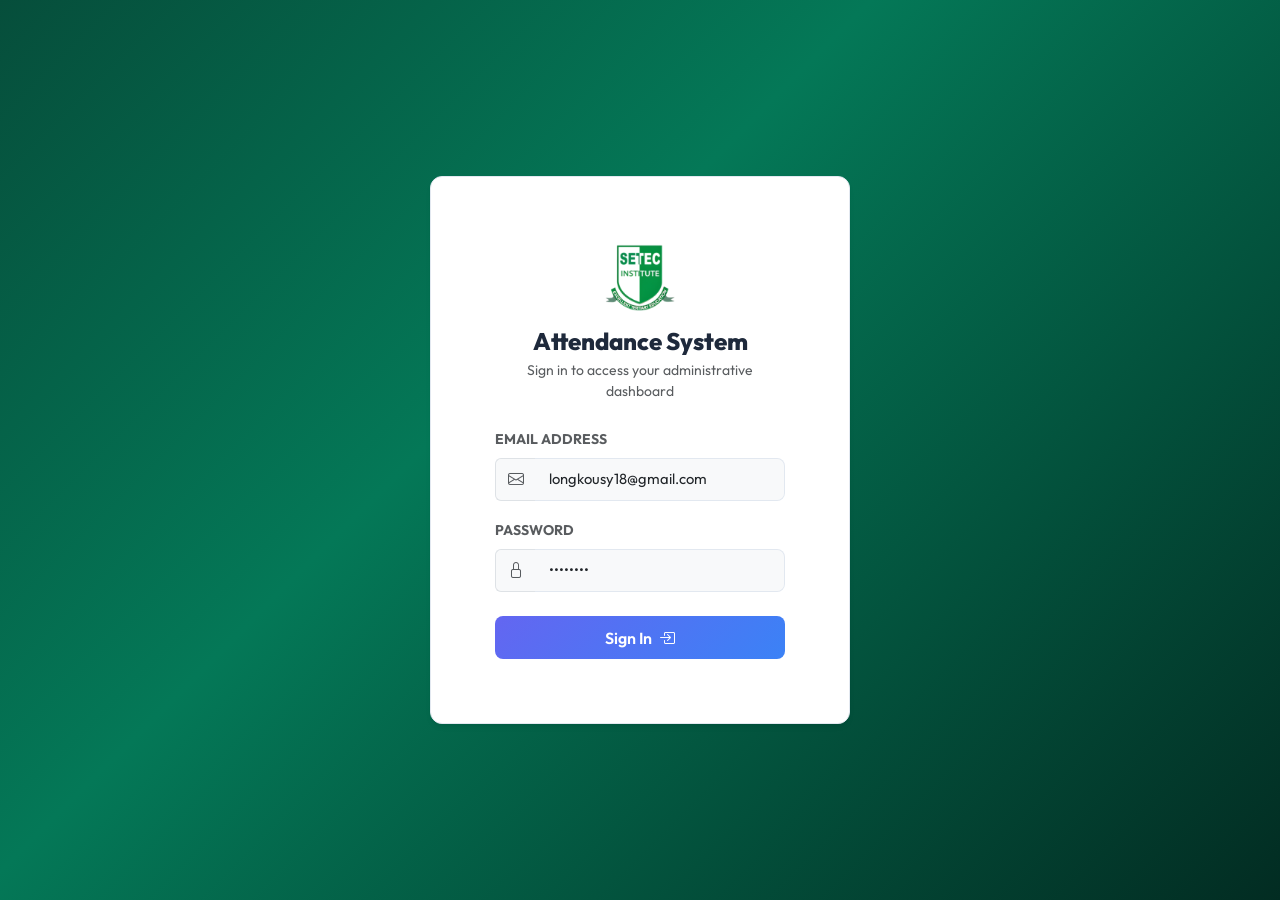
==== attendance.html @ 7ff1a872 "Add full project source code, styles, assets, and scripts" ====
<!DOCTYPE html>
<html lang="en">

<head>
    <meta charset="UTF-8">
    <meta name="viewport" content="width=device-width, initial-scale=1.0">
    <title>Attendance - Student Attendance System</title>
    <!-- Bootstrap CDN -->
    <link href="https://cdn.jsdelivr.net/npm/bootstrap@5.3.0/dist/css/bootstrap.min.css" rel="stylesheet">
    <!-- Bootstrap Icons -->
    <link href="https://cdn.jsdelivr.net/npm/bootstrap-icons@1.10.5/font/bootstrap-icons.css" rel="stylesheet">
    <!-- Custom Style -->
    <link rel="stylesheet" href="css/style.css">
    <!-- Authentication Guard -->
    <script src="js/auth.js"></script>
</head>

<body>
    <div class="app-container">
        
        <!-- Sidebar Navigation -->
        <aside class="app-sidebar no-print">
            <div class="sidebar-brand">
                <img src="photo/logo_setec.png" alt="SETEC Logo" style="height: 38px; width: auto; object-fit: contain;">
                <span class="brand-text">Attendance Pro</span>
            </div>

            <nav class="sidebar-menu">
                <a href="index.html" class="sidebar-link">
                    <i class="bi bi-speedometer2"></i> Dashboard
                </a>
                <a href="attendance.html" class="sidebar-link active">
                    <i class="bi bi-calendar-check"></i> Attendance
                </a>
                <a href="manage.html" class="sidebar-link">
                    <i class="bi bi-people"></i> Manage Data
                </a>
            </nav>

            <div class="sidebar-user">
                <div class="user-details">
                    <div class="user-avatar">AD</div>
                    <div>
                        <div class="user-name">Administrator</div>
                        <div class="user-role">System Admin</div>
                    </div>
                </div>
                <button class="btn-logout-icon" onclick="logout()" title="Logout">
                    <i class="bi bi-box-arrow-right"></i>
                </button>
            </div>
        </aside>

        <!-- Main Wrapper -->
        <div class="main-wrapper">
            
            <!-- Top Navbar -->
            <header class="top-navbar no-print">
                <h2 class="top-navbar-title">Attendance Tracking</h2>
                <div id="alert-container" style="position: fixed; top: 20px; right: 20px; z-index: 1050; max-width: 380px;"></div>
            </header>

            <!-- Printable Header -->
            <div class="print-header p-4">
                <h1 class="fw-bold mb-1">Student Attendance Report</h1>
                <p class="text-muted">Generated on <span id="print-generation-time">2026-07-23</span></p>
                <hr>
            </div>

            <!-- Main Content -->
            <main class="content-body">
                
                <!-- Section 1: Mark Attendance -->
                <div class="card shadow-sm mb-4 no-print">
                    <div class="card-header bg-white py-3 d-flex align-items-center">
                        <i class="bi bi-calendar-plus me-2 text-primary fs-5"></i>
                        <span class="fs-5 fw-bold mb-0">Section 1: Mark Attendance</span>
                    </div>
                    <div class="card-body p-4">
                        <form id="mark-filter-form" class="row g-3 align-items-end mb-4">
                            <div class="col-md-5">
                                <label for="mark-class" class="form-label font-weight-600">Select Class</label>
                                <select id="mark-class" class="form-select" required>
                                    <option value="" disabled selected>Select class</option>
                                    <!-- Dynamic class options -->
                                </select>
                            </div>
                            <div class="col-md-5">
                                <label for="mark-date" class="form-label font-weight-600">Select Date</label>
                                <input type="date" id="mark-date" class="form-control" required>
                            </div>
                            <div class="col-md-2">
                                <button type="submit" class="btn btn-primary text-white w-100 py-2.5">
                                    <i class="bi bi-arrow-clockwise me-1"></i> Load Roll
                                </button>
                            </div>
                        </form>

                        <!-- Attendance Grid Area -->
                        <div id="attendance-marking-area" class="d-none">
                            <div class="d-flex flex-wrap justify-content-between align-items-center mb-3 gap-2 bg-light p-3 rounded-3 border">
                                <div>
                                    <h6 class="fw-bold mb-0">Roster for: <span id="selected-class-name" class="text-primary">Class Name</span></h6>
                                </div>
                                <div>
                                    <button type="button" class="btn btn-sm btn-outline-secondary" onclick="markAllPresent()">
                                        <i class="bi bi-check-all me-1"></i> Mark All Present
                                    </button>
                                </div>
                            </div>

                            <div class="table-responsive">
                                <table class="table table-hover align-middle mb-0">
                                    <thead>
                                        <tr>
                                            <th>Student ID</th>
                                            <th>Full Name</th>
                                            <th>Gender</th>
                                            <th style="min-width: 250px;">Attendance Status</th>
                                        </tr>
                                    </thead>
                                    <tbody id="attendance-marking-table-body">
                                        <!-- Dynamic Content -->
                                    </tbody>
                                </table>
                            </div>

                            <div class="d-flex justify-content-end mt-4">
                                <button type="button" class="btn btn-success text-white px-4 py-2" onclick="saveAttendance()">
                                    <i class="bi bi-save me-1"></i> Save Attendance Records
                                </button>
                            </div>
                        </div>

                        <div id="marking-empty-state" class="text-center py-5 text-muted border rounded-3 bg-light">
                            <i class="bi bi-calendar2-check display-4 text-secondary mb-3 d-block"></i>
                            <h6 class="fw-bold">No Roll Selected</h6>
                            <p class="small mb-0">Select a class and date above, then click <strong>Load Roll</strong> to mark daily attendance.</p>
                        </div>
                    </div>
                </div>

                <!-- Section 2: Attendance Reports & History -->
                <div class="card shadow-sm">
                    <div class="card-header bg-white py-3 d-flex justify-content-between align-items-center no-print">
                        <div class="d-flex align-items-center">
                            <i class="bi bi-file-earmark-bar-graph me-2 text-primary fs-5"></i>
                            <span class="fs-5 fw-bold mb-0">Section 2: Attendance Reports</span>
                        </div>
                        <button class="btn btn-outline-primary btn-sm" onclick="window.print()">
                            <i class="bi bi-printer me-1"></i> Print Report
                        </button>
                    </div>

                    <div class="card-body p-4">
                        <!-- Filters for Report -->
                        <div class="row g-3 mb-4 no-print">
                            <div class="col-md-4">
                                <label for="report-class" class="form-label font-weight-600">Filter by Class</label>
                                <select id="report-class" class="form-select">
                                    <option value="">All Classes</option>
                                    <!-- Options populated dynamically -->
                                </select>
                            </div>
                            <div class="col-md-4">
                                <label for="report-date" class="form-label font-weight-600">Filter by Date</label>
                                <input type="date" id="report-date" class="form-control">
                            </div>
                            <div class="col-md-4">
                                <label for="report-status" class="form-label font-weight-600">Filter by Status</label>
                                <select id="report-status" class="form-select">
                                    <option value="">All Statuses</option>
                                    <option value="Present">Present</option>
                                    <option value="Absent">Absent</option>
                                    <option value="Late">Late</option>
                                </select>
                            </div>
                        </div>

                        <!-- Report Summary Badges -->
                        <div class="row g-3 mb-4 no-print">
                            <div class="col-md-3">
                                <div class="p-3 bg-light border rounded-3 text-center">
                                    <small class="text-muted text-uppercase fw-bold">Total Logs</small>
                                    <h4 class="fw-bold mb-0 mt-1" id="report-stat-total">0</h4>
                                </div>
                            </div>
                            <div class="col-md-3">
                                <div class="p-3 bg-success-subtle border border-success-subtle rounded-3 text-center">
                                    <small class="text-success text-uppercase fw-bold">Present</small>
                                    <h4 class="fw-bold text-success mb-0 mt-1" id="report-stat-present">0</h4>
                                </div>
                            </div>
                            <div class="col-md-3">
                                <div class="p-3 bg-danger-subtle border border-danger-subtle rounded-3 text-center">
                                    <small class="text-danger text-uppercase fw-bold">Absent</small>
                                    <h4 class="fw-bold text-danger mb-0 mt-1" id="report-stat-absent">0</h4>
                                </div>
                            </div>
                            <div class="col-md-3">
                                <div class="p-3 bg-warning-subtle border border-warning-subtle rounded-3 text-center">
                                    <small class="text-warning text-uppercase fw-bold">Late</small>
                                    <h4 class="fw-bold text-warning mb-0 mt-1" id="report-stat-late">0</h4>
                                </div>
                            </div>
                        </div>

                        <!-- Report Table -->
                        <div class="table-responsive">
                            <table class="table table-hover align-middle mb-0">
                                <thead>
                                    <tr>
                                        <th>Date</th>
                                        <th>Student ID</th>
                                        <th>Student Name</th>
                                        <th>Class</th>
                                        <th>Status</th>
                                    </tr>
                                </thead>
                                <tbody id="report-table-body">
                                    <!-- Dynamic content -->
                                </tbody>
                            </table>
                        </div>
                    </div>
                </div>

            </main>
        </div>

    </div>

    <!-- Core Scripts -->
    <script src="https://cdn.jsdelivr.net/npm/bootstrap@5.3.0/dist/js/bootstrap.bundle.min.js"></script>
    <script src="js/data.js"></script>
    <script src="js/attendance.js"></script>
</body>

</html>
---- css/style.css ----
@import url('https://fonts.googleapis.com/css2?family=Outfit:wght@300;400;500;600;700;800&display=swap');

:root {
    --primary-color: #6366f1;
    --primary-hover: #4f46e5;
    --primary-gradient: linear-gradient(135deg, #6366f1 0%, #3b82f6 100%);
    --bg-color: #f8fafc;
    --card-bg: #ffffff;
    --sidebar-bg: #ffffff;
    --sidebar-text: #64748b;
    --sidebar-active: #ffffff;
    --sidebar-hover-bg: #f1f5f9;
    --text-primary: #1e293b;
    --text-secondary: #64748b;
    --border-color: #e2e8f0;
    --accent-purple: #8b5cf6;
    --accent-blue: #3b82f6;
    --success-color: #10b981;
    --danger-color: #ef4444;
    --warning-color: #f59e0b;
    --border-radius: 12px;
    --border-radius-sm: 8px;
    --transition: all 0.25s cubic-bezier(0.4, 0, 0.2, 1);
    --shadow: 0 4px 6px -1px rgba(0, 0, 0, 0.05), 0 2px 4px -2px rgba(0, 0, 0, 0.05);
    --shadow-lg: 0 10px 15px -3px rgba(0, 0, 0, 0.08), 0 4px 6px -4px rgba(0, 0, 0, 0.08);
}

* {
    box-sizing: border-box;
}

body {
    font-family: 'Outfit', sans-serif;
    background-color: var(--bg-color);
    color: var(--text-primary);
    min-height: 100vh;
    margin: 0;
    padding: 0;
}

/* ==========================================================================
   App Layout (Sidebar + Main Wrapper)
   ========================================================================== */
.app-container {
    display: flex;
    min-height: 100vh;
}

/* Sidebar Styling */
.app-sidebar {
    width: 260px;
    background-color: var(--sidebar-bg);
    color: var(--sidebar-text);
    display: flex;
    flex-direction: column;
    flex-shrink: 0;
    transition: var(--transition);
    z-index: 100;
    border-right: 1px solid var(--border-color);
}

.sidebar-brand {
    padding: 24px 20px;
    display: flex;
    align-items: center;
    gap: 12px;
    border-bottom: 1px solid var(--border-color);
}

.brand-icon-box {
    width: 42px;
    height: 42px;
    background: var(--primary-gradient);
    color: #ffffff;
    border-radius: 10px;
    display: flex;
    align-items: center;
    justify-content: center;
    font-size: 1.3rem;
    font-weight: 700;
    box-shadow: 0 4px 10px rgba(99, 102, 241, 0.3);
}

.brand-text {
    color: var(--text-primary);
    font-size: 1.15rem;
    font-weight: 700;
    letter-spacing: -0.3px;
}

.sidebar-menu {
    padding: 20px 12px;
    flex: 1;
}

.sidebar-link {
    display: flex;
    align-items: center;
    gap: 12px;
    padding: 12px 16px;
    color: var(--sidebar-text);
    text-decoration: none;
    border-radius: var(--border-radius-sm);
    font-size: 0.95rem;
    font-weight: 500;
    margin-bottom: 6px;
    transition: var(--transition);
}

.sidebar-link i {
    font-size: 1.15rem;
}

.sidebar-link:hover {
    background-color: var(--sidebar-hover-bg);
    color: var(--primary-color);
}

.sidebar-link.active {
    background: var(--primary-gradient);
    color: #ffffff;
    box-shadow: 0 4px 12px rgba(99, 102, 241, 0.35);
}

.sidebar-user {
    padding: 16px 20px;
    border-top: 1px solid var(--border-color);
    display: flex;
    align-items: center;
    justify-content: space-between;
}

.user-details {
    display: flex;
    align-items: center;
    gap: 10px;
}

.user-avatar {
    width: 38px;
    height: 38px;
    border-radius: 50%;
    background-color: var(--primary-color);
    color: #ffffff;
    display: flex;
    align-items: center;
    justify-content: center;
    font-weight: 600;
    font-size: 0.9rem;
}

.user-name {
    color: var(--text-primary);
    font-size: 0.88rem;
    font-weight: 600;
    line-height: 1.2;
}

.user-role {
    color: var(--text-secondary);
    font-size: 0.75rem;
}

.btn-logout-icon {
    background: transparent;
    border: none;
    color: var(--sidebar-text);
    font-size: 1.2rem;
    cursor: pointer;
    padding: 6px;
    border-radius: 6px;
    transition: var(--transition);
}

.btn-logout-icon:hover {
    color: #ef4444;
    background-color: rgba(239, 68, 68, 0.1);
}

/* Main Content Area */
.main-wrapper {
    flex: 1;
    display: flex;
    flex-direction: column;
    overflow-x: hidden;
}

.top-navbar {
    background: var(--card-bg);
    height: 68px;
    border-bottom: 1px solid var(--border-color);
    display: flex;
    align-items: center;
    justify-content: space-between;
    padding: 0 28px;
    position: sticky;
    top: 0;
    z-index: 90;
}

.top-navbar-title {
    font-size: 1.25rem;
    font-weight: 700;
    color: var(--text-primary);
    margin: 0;
}

.top-navbar-actions {
    display: flex;
    align-items: center;
    gap: 16px;
}

.content-body {
    padding: 28px;
    flex: 1;
}

/* ==========================================================================
   Auth / Login Layout
   ========================================================================== */
.auth-wrapper {
    min-height: 100vh;
    display: flex;
    align-items: center;
    justify-content: center;
    background: linear-gradient(135deg, #064e3b 0%, #047857 40%, #022c22 100%);
    padding: 20px;
}

.auth-card {
    width: 100%;
    max-width: 420px;
    background: #ffffff;
    border-radius: 20px;
    box-shadow: 0 25px 50px -12px rgba(0, 0, 0, 0.25);
    border: none;
}

.auth-brand {
    font-size: 1.5rem;
    font-weight: 800;
    color: var(--text-primary);
}

/* ==========================================================================
   Cards & Stats
   ========================================================================== */
.stat-card {
    background: var(--card-bg);
    border: 1px solid var(--border-color);
    border-radius: var(--border-radius);
    padding: 20px;
    box-shadow: var(--shadow);
    transition: var(--transition);
    position: relative;
    overflow: hidden;
}

.stat-card:hover {
    transform: translateY(-2px);
    box-shadow: var(--shadow-lg);
}

.stat-icon {
    width: 46px;
    height: 46px;
    border-radius: 12px;
    display: flex;
    align-items: center;
    justify-content: center;
    font-size: 1.25rem;
}

.stat-value {
    font-size: 1.8rem;
    font-weight: 800;
    line-height: 1;
}

/* ==========================================================================
   Tables & Badges
   ========================================================================== */
.card {
    border: 1px solid var(--border-color);
    border-radius: var(--border-radius);
    box-shadow: var(--shadow);
    background: var(--card-bg);
}

.table-responsive {
    border-radius: var(--border-radius);
}

.table th {
    background-color: #f8fafc;
    color: var(--text-secondary);
    font-weight: 600;
    font-size: 0.8rem;
    text-transform: uppercase;
    letter-spacing: 0.5px;
    padding: 14px 16px;
    border-bottom: 1px solid var(--border-color);
}

.table td {
    padding: 14px 16px;
    vertical-align: middle;
    border-bottom: 1px solid var(--border-color);
}

.badge {
    padding: 6px 12px;
    border-radius: 20px;
    font-weight: 600;
    font-size: 0.78rem;
}

.badge-present { background-color: #d1fae5; color: #047857; }
.badge-absent { background-color: #fee2e2; color: #b91c1c; }
.badge-late { background-color: #fef3c7; color: #b45309; }

/* Buttons & Inputs */
.btn-primary {
    background: var(--primary-gradient);
    border: none;
    border-radius: var(--border-radius-sm);
    padding: 0.6rem 1.4rem;
    font-weight: 600;
    transition: var(--transition);
}

.btn-primary:hover {
    opacity: 0.95;
    box-shadow: 0 4px 12px rgba(99, 102, 241, 0.35);
}

.form-control, .form-select {
    border-radius: var(--border-radius-sm);
    border: 1px solid var(--border-color);
    padding: 0.6rem 0.9rem;
    font-size: 0.92rem;
    transition: var(--transition);
}

.form-control:focus, .form-select:focus {
    border-color: var(--primary-color);
    box-shadow: 0 0 0 3px rgba(99, 102, 241, 0.15);
}

/* Animations */
@keyframes shake {
    0%, 100% { transform: translateX(0); }
    20%, 60% { transform: translateX(-8px); }
    40%, 80% { transform: translateX(8px); }
}

/* Print Only Styles */
.print-header {
    display: none;
}

@media print {
    .app-sidebar, .top-navbar, .no-print {
        display: none !important;
    }
    .main-wrapper {
        margin: 0;
        padding: 0;
    }
    .print-header {
        display: block !important;
    }
}
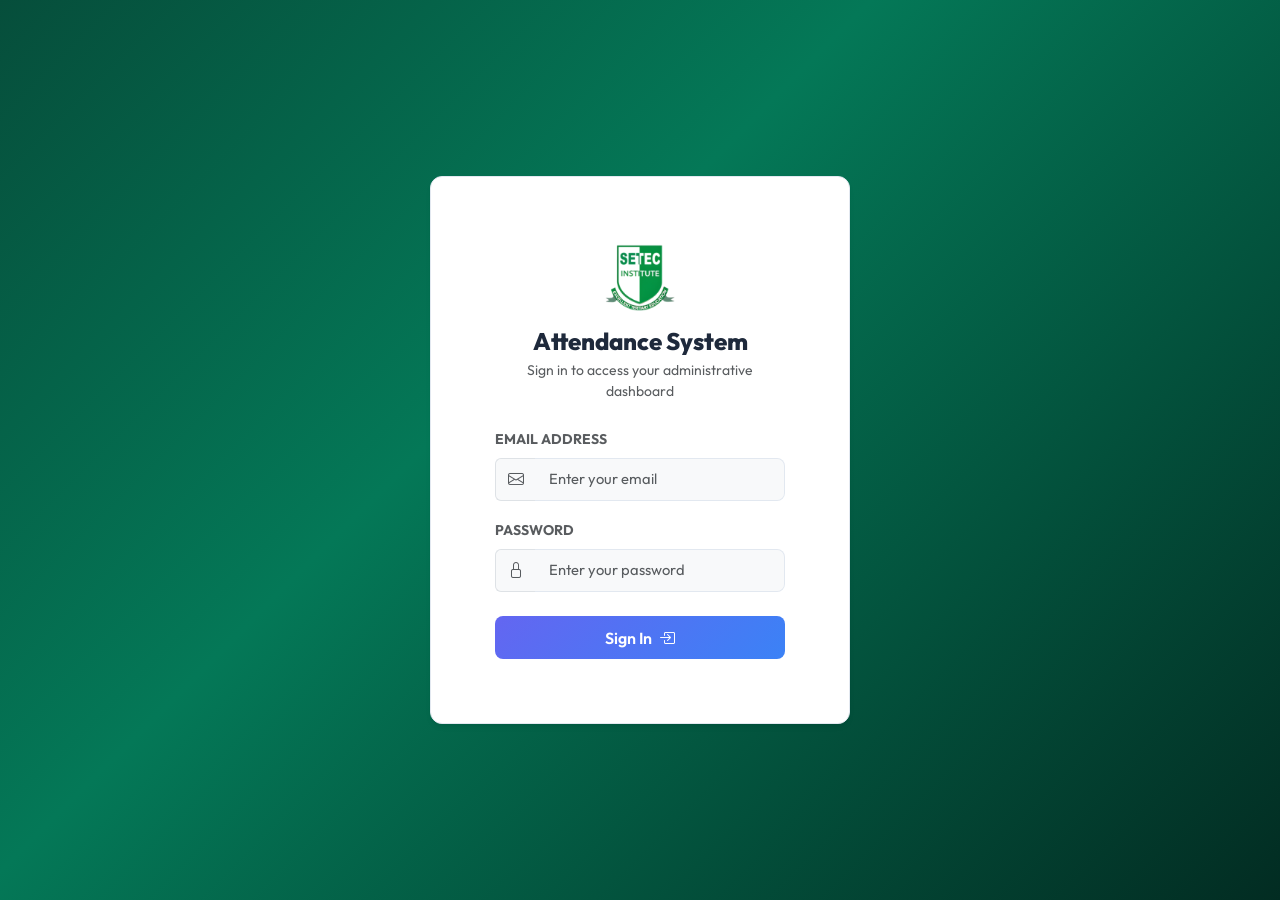
==== commit 191cb0a7: "Update brand title from Attendance Pro to Attendance System" ====
--- a/attendance.html
+++ b/attendance.html
@@ -22,7 +22,7 @@
         <aside class="app-sidebar no-print">
             <div class="sidebar-brand">
                 <img src="photo/logo_setec.png" alt="SETEC Logo" style="height: 38px; width: auto; object-fit: contain;">
-                <span class="brand-text">Attendance Pro</span>
+                <span class="brand-text">Attendance System</span>
             </div>
 
             <nav class="sidebar-menu">
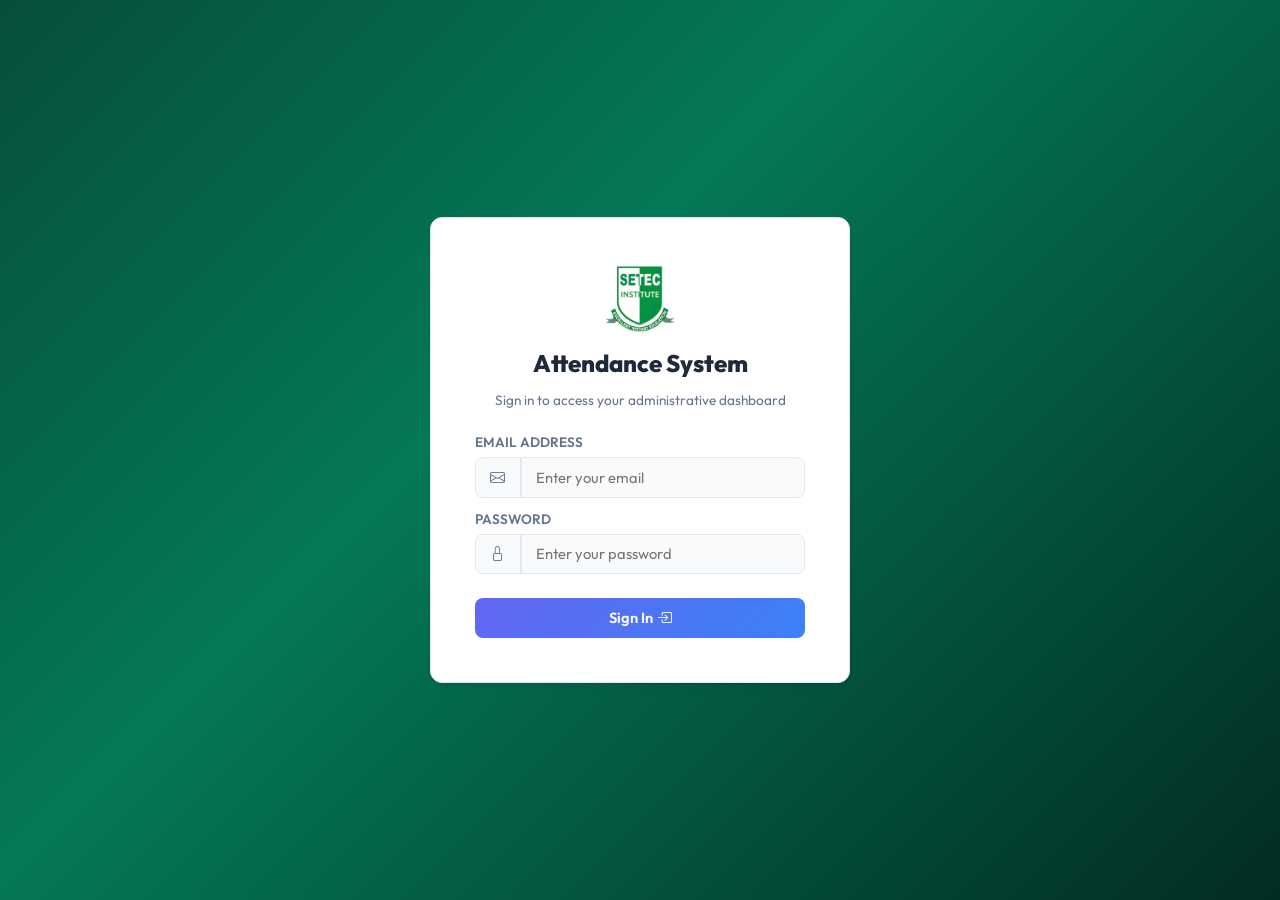
==== commit 802b79c7: "Remove Bootstrap framework and implement clean Vanilla CSS and JS" ====
--- a/attendance.html
+++ b/attendance.html
@@ -5,8 +5,6 @@
     <meta charset="UTF-8">
     <meta name="viewport" content="width=device-width, initial-scale=1.0">
     <title>Attendance - Student Attendance System</title>
-    <!-- Bootstrap CDN -->
-    <link href="https://cdn.jsdelivr.net/npm/bootstrap@5.3.0/dist/css/bootstrap.min.css" rel="stylesheet">
     <!-- Bootstrap Icons -->
     <link href="https://cdn.jsdelivr.net/npm/bootstrap-icons@1.10.5/font/bootstrap-icons.css" rel="stylesheet">
     <!-- Custom Style -->
@@ -16,13 +14,19 @@
 </head>
 
 <body>
+    <div class="sidebar-overlay" id="sidebar-overlay"></div>
     <div class="app-container">
         
         <!-- Sidebar Navigation -->
         <aside class="app-sidebar no-print">
             <div class="sidebar-brand">
-                <img src="photo/logo_setec.png" alt="SETEC Logo" style="height: 38px; width: auto; object-fit: contain;">
-                <span class="brand-text">Attendance System</span>
+                <div class="d-flex align-items-center gap-2">
+                    <img src="photo/logo_setec.png" alt="SETEC Logo" style="height: 38px; width: auto; object-fit: contain;">
+                    <span class="brand-text">Attendance System</span>
+                </div>
+                <button class="sidebar-close-btn d-lg-none" id="mobile-sidebar-close" aria-label="Close sidebar">
+                    <i class="bi bi-x-lg"></i>
+                </button>
             </div>
 
             <nav class="sidebar-menu">
@@ -56,7 +60,12 @@
             
             <!-- Top Navbar -->
             <header class="top-navbar no-print">
-                <h2 class="top-navbar-title">Attendance Tracking</h2>
+                <div class="d-flex align-items-center gap-2">
+                    <button class="mobile-toggle-btn d-lg-none" id="mobile-sidebar-toggle" type="button" aria-label="Toggle menu">
+                        <i class="bi bi-list"></i>
+                    </button>
+                    <h2 class="top-navbar-title mb-0">Attendance Tracking</h2>
+                </div>
                 <div id="alert-container" style="position: fixed; top: 20px; right: 20px; z-index: 1050; max-width: 380px;"></div>
             </header>
 
@@ -76,7 +85,7 @@
                         <i class="bi bi-calendar-plus me-2 text-primary fs-5"></i>
                         <span class="fs-5 fw-bold mb-0">Section 1: Mark Attendance</span>
                     </div>
-                    <div class="card-body p-4">
+                    <div class="card-body p-3 p-md-4">
                         <form id="mark-filter-form" class="row g-3 align-items-end mb-4">
                             <div class="col-md-5">
                                 <label for="mark-class" class="form-label font-weight-600">Select Class</label>
@@ -126,7 +135,7 @@
                             </div>
 
                             <div class="d-flex justify-content-end mt-4">
-                                <button type="button" class="btn btn-success text-white px-4 py-2" onclick="saveAttendance()">
+                                <button type="button" class="btn btn-success text-white px-4 py-2 w-100 w-sm-auto" onclick="saveAttendance()">
                                     <i class="bi bi-save me-1"></i> Save Attendance Records
                                 </button>
                             </div>
@@ -142,7 +151,7 @@
 
                 <!-- Section 2: Attendance Reports & History -->
                 <div class="card shadow-sm">
-                    <div class="card-header bg-white py-3 d-flex justify-content-between align-items-center no-print">
+                    <div class="card-header bg-white py-3 d-flex flex-wrap justify-content-between align-items-center gap-2 no-print">
                         <div class="d-flex align-items-center">
                             <i class="bi bi-file-earmark-bar-graph me-2 text-primary fs-5"></i>
                             <span class="fs-5 fw-bold mb-0">Section 2: Attendance Reports</span>
@@ -152,7 +161,7 @@
                         </button>
                     </div>
 
-                    <div class="card-body p-4">
+                    <div class="card-body p-3 p-md-4">
                         <!-- Filters for Report -->
                         <div class="row g-3 mb-4 no-print">
                             <div class="col-md-4">
@@ -178,26 +187,26 @@
                         </div>
 
                         <!-- Report Summary Badges -->
-                        <div class="row g-3 mb-4 no-print">
-                            <div class="col-md-3">
+                        <div class="row g-2 g-md-3 mb-4 no-print">
+                            <div class="col-6 col-md-3">
                                 <div class="p-3 bg-light border rounded-3 text-center">
                                     <small class="text-muted text-uppercase fw-bold">Total Logs</small>
                                     <h4 class="fw-bold mb-0 mt-1" id="report-stat-total">0</h4>
                                 </div>
                             </div>
-                            <div class="col-md-3">
+                            <div class="col-6 col-md-3">
                                 <div class="p-3 bg-success-subtle border border-success-subtle rounded-3 text-center">
                                     <small class="text-success text-uppercase fw-bold">Present</small>
                                     <h4 class="fw-bold text-success mb-0 mt-1" id="report-stat-present">0</h4>
                                 </div>
                             </div>
-                            <div class="col-md-3">
+                            <div class="col-6 col-md-3">
                                 <div class="p-3 bg-danger-subtle border border-danger-subtle rounded-3 text-center">
                                     <small class="text-danger text-uppercase fw-bold">Absent</small>
                                     <h4 class="fw-bold text-danger mb-0 mt-1" id="report-stat-absent">0</h4>
                                 </div>
                             </div>
-                            <div class="col-md-3">
+                            <div class="col-6 col-md-3">
                                 <div class="p-3 bg-warning-subtle border border-warning-subtle rounded-3 text-center">
                                     <small class="text-warning text-uppercase fw-bold">Late</small>
                                     <h4 class="fw-bold text-warning mb-0 mt-1" id="report-stat-late">0</h4>
@@ -231,7 +240,6 @@
     </div>
 
     <!-- Core Scripts -->
-    <script src="https://cdn.jsdelivr.net/npm/bootstrap@5.3.0/dist/js/bootstrap.bundle.min.js"></script>
     <script src="js/data.js"></script>
     <script src="js/attendance.js"></script>
 </body>
--- a/css/style.css
+++ b/css/style.css
@@ -39,7 +39,7 @@
 }
 
 /* ==========================================================================
-   App Layout (Sidebar + Main Wrapper)
+   App Layout & Base Styling
    ========================================================================== */
 .app-container {
     display: flex;
@@ -244,8 +244,179 @@
 }
 
 /* ==========================================================================
+   Vanilla CSS Utility Grid System
+   ========================================================================== */
+.row {
+    display: flex;
+    flex-wrap: wrap;
+    margin-left: -10px;
+    margin-right: -10px;
+}
+
+.col, .col-12, .col-6, .col-md-2, .col-md-3, .col-md-4, .col-md-5, .col-md-6 {
+    position: relative;
+    width: 100%;
+    padding-left: 10px;
+    padding-right: 10px;
+}
+
+.col-12 { flex: 0 0 100%; max-width: 100%; }
+.col-6 { flex: 0 0 50%; max-width: 50%; }
+
+@media (min-width: 768px) {
+    .col-md-2 { flex: 0 0 16.666667%; max-width: 16.666667%; }
+    .col-md-3 { flex: 0 0 25%; max-width: 25%; }
+    .col-md-4 { flex: 0 0 33.333333%; max-width: 33.333333%; }
+    .col-md-5 { flex: 0 0 41.666667%; max-width: 41.666667%; }
+    .col-md-6 { flex: 0 0 50%; max-width: 50%; }
+}
+
+.row-cols-2 > .col { flex: 0 0 50%; max-width: 50%; }
+
+@media (min-width: 768px) {
+    .row-cols-md-3 > .col { flex: 0 0 33.333333%; max-width: 33.333333%; }
+}
+
+@media (min-width: 992px) {
+    .row-cols-lg-6 > .col { flex: 0 0 16.666667%; max-width: 16.666667%; }
+}
+
+.g-2 { margin-left: -6px; margin-right: -6px; }
+.g-2 > .col { padding-left: 6px; padding-right: 6px; }
+.g-3 { margin-left: -10px; margin-right: -10px; }
+.g-3 > .col { padding-left: 10px; padding-right: 10px; }
+.g-4 { margin-left: -14px; margin-right: -14px; }
+.g-4 > .col { padding-left: 14px; padding-right: 14px; }
+
+/* Flex & Alignment Utilities */
+.d-flex { display: flex !important; }
+.d-none { display: none !important; }
+.d-block { display: block !important; }
+.d-inline-block { display: inline-block !important; }
+
+@media (min-width: 576px) {
+    .d-sm-inline { display: inline !important; }
+    .w-sm-auto { width: auto !important; }
+}
+
+@media (min-width: 992px) {
+    .d-lg-none { display: none !important; }
+}
+
+.flex-column { flex-direction: column !important; }
+.flex-row { flex-direction: row !important; }
+.flex-wrap { flex-wrap: wrap !important; }
+.flex-nowrap { flex-wrap: nowrap !important; }
+
+.justify-content-between { justify-content: space-between !important; }
+.justify-content-end { justify-content: flex-end !important; }
+.justify-content-center { justify-content: center !important; }
+
+.align-items-center { align-items: center !important; }
+.align-items-start { align-items: flex-start !important; }
+.align-items-end { align-items: flex-end !important; }
+.align-items-stretch { align-items: stretch !important; }
+
+.gap-1 { gap: 4px !important; }
+.gap-2 { gap: 8px !important; }
+.gap-3 { gap: 16px !important; }
+.gap-4 { gap: 24px !important; }
+
+.h-100 { height: 100% !important; }
+.w-100 { width: 100% !important; }
+
+/* Spacing Utilities */
+.mb-0 { margin-bottom: 0 !important; }
+.mb-1 { margin-bottom: 4px !important; }
+.mb-2 { margin-bottom: 8px !important; }
+.mb-3 { margin-bottom: 12px !important; }
+.mb-4 { margin-bottom: 24px !important; }
+.me-1 { margin-right: 4px !important; }
+.me-2 { margin-right: 8px !important; }
+.me-3 { margin-right: 12px !important; }
+.ms-1 { margin-left: 4px !important; }
+.ms-2 { margin-left: 8px !important; }
+.mt-1 { margin-top: 4px !important; }
+.mt-2 { margin-top: 8px !important; }
+.mt-4 { margin-top: 24px !important; }
+
+.p-0 { padding: 0 !important; }
+.p-3 { padding: 16px !important; }
+.p-4 { padding: 24px !important; }
+.py-2 { padding-top: 8px !important; padding-bottom: 8px !important; }
+.py-2\.5 { padding-top: 10px !important; padding-bottom: 10px !important; }
+.py-3 { padding-top: 14px !important; padding-bottom: 14px !important; }
+.px-2 { padding-left: 8px !important; padding-right: 8px !important; }
+.px-3 { padding-left: 14px !important; padding-right: 14px !important; }
+.px-4 { padding-left: 20px !important; padding-right: 20px !important; }
+.pt-2 { padding-top: 8px !important; }
+
+.mx-auto { margin-left: auto !important; margin-right: auto !important; }
+
+/* Text Utilities */
+.text-center { text-align: center !important; }
+.text-end { text-align: right !important; }
+.text-start { text-align: left !important; }
+.fw-bold { font-weight: 700 !important; }
+.font-weight-600 { font-weight: 600 !important; }
+.text-muted { color: var(--text-secondary) !important; }
+.text-primary { color: var(--primary-color) !important; }
+.text-success { color: var(--success-color) !important; }
+.text-danger { color: var(--danger-color) !important; }
+.text-warning { color: var(--warning-color) !important; }
+.text-info { color: #06b6d4 !important; }
+.text-dark { color: var(--text-primary) !important; }
+.text-white { color: #ffffff !important; }
+.text-uppercase { text-transform: uppercase !important; }
+.text-nowrap { white-space: nowrap !important; }
+
+.small { font-size: 0.85rem !important; }
+.fs-5 { font-size: 1.15rem !important; }
+.fs-6 { font-size: 0.9rem !important; }
+.display-4 { font-size: 2.5rem; font-weight: 700; }
+
+/* Subtle Background Colors */
+.bg-light { background-color: #f8fafc !important; }
+.bg-white { background-color: #ffffff !important; }
+.bg-primary-subtle { background-color: #e0e7ff !important; color: #4f46e5 !important; }
+.bg-success-subtle { background-color: #d1fae5 !important; color: #047857 !important; }
+.bg-danger-subtle { background-color: #fee2e2 !important; color: #b91c1c !important; }
+.bg-warning-subtle { background-color: #fef3c7 !important; color: #b45309 !important; }
+.bg-info-subtle { background-color: #cff4fc !important; color: #055160 !important; }
+.bg-purple-subtle { background-color: #f3e8ff !important; color: #7e22ce !important; }
+
+/* Borders & Shadows */
+.border { border: 1px solid var(--border-color) !important; }
+.border-0 { border: none !important; }
+.border-bottom { border-bottom: 1px solid var(--border-color) !important; }
+.border-start-0 { border-top-left-radius: 0 !important; border-bottom-left-radius: 0 !important; }
+.border-end-0 { border-top-right-radius: 0 !important; border-bottom-right-radius: 0 !important; }
+
+.rounded-3 { border-radius: 12px !important; }
+.rounded-pill { border-radius: 50px !important; }
+.shadow-sm { box-shadow: var(--shadow) !important; }
+
+/* ==========================================================================
    Cards & Stats
    ========================================================================== */
+.card {
+    border: 1px solid var(--border-color);
+    border-radius: var(--border-radius);
+    box-shadow: var(--shadow);
+    background: var(--card-bg);
+    overflow: hidden;
+}
+
+.card-header {
+    background: #ffffff;
+    padding: 16px 20px;
+    border-bottom: 1px solid var(--border-color);
+}
+
+.card-body {
+    padding: 20px;
+}
+
 .stat-card {
     background: var(--card-bg);
     border: 1px solid var(--border-color);
@@ -281,15 +452,16 @@
 /* ==========================================================================
    Tables & Badges
    ========================================================================== */
-.card {
-    border: 1px solid var(--border-color);
-    border-radius: var(--border-radius);
-    box-shadow: var(--shadow);
-    background: var(--card-bg);
-}
-
 .table-responsive {
     border-radius: var(--border-radius);
+    overflow-x: auto;
+    -webkit-overflow-scrolling: touch;
+}
+
+.table {
+    width: 100%;
+    border-collapse: collapse;
+    margin-bottom: 0;
 }
 
 .table th {
@@ -301,6 +473,7 @@
     letter-spacing: 0.5px;
     padding: 14px 16px;
     border-bottom: 1px solid var(--border-color);
+    text-align: left;
 }
 
 .table td {
@@ -309,25 +482,57 @@
     border-bottom: 1px solid var(--border-color);
 }
 
+.table-hover tbody tr:hover {
+    background-color: #f8fafc;
+}
+
 .badge {
+    display: inline-block;
     padding: 6px 12px;
     border-radius: 20px;
     font-weight: 600;
     font-size: 0.78rem;
-}
-
-.badge-present { background-color: #d1fae5; color: #047857; }
-.badge-absent { background-color: #fee2e2; color: #b91c1c; }
-.badge-late { background-color: #fef3c7; color: #b45309; }
-
-/* Buttons & Inputs */
+    text-align: center;
+}
+
+.badge-present {
+    background-color: #d1fae5;
+    color: #047857;
+}
+
+.badge-absent {
+    background-color: #fee2e2;
+    color: #b91c1c;
+}
+
+.badge-late {
+    background-color: #fef3c7;
+    color: #b45309;
+}
+
+/* ==========================================================================
+   Buttons & Form Controls
+   ========================================================================== */
+.btn {
+    display: inline-flex;
+    align-items: center;
+    justify-content: center;
+    padding: 0.6rem 1.2rem;
+    font-size: 0.92rem;
+    font-weight: 600;
+    border-radius: var(--border-radius-sm);
+    border: 1px solid transparent;
+    cursor: pointer;
+    transition: var(--transition);
+    text-decoration: none;
+    line-height: 1.4;
+    font-family: inherit;
+}
+
 .btn-primary {
     background: var(--primary-gradient);
+    color: #ffffff;
     border: none;
-    border-radius: var(--border-radius-sm);
-    padding: 0.6rem 1.4rem;
-    font-weight: 600;
-    transition: var(--transition);
 }
 
 .btn-primary:hover {
@@ -335,24 +540,302 @@
     box-shadow: 0 4px 12px rgba(99, 102, 241, 0.35);
 }
 
-.form-control, .form-select {
+.btn-success {
+    background-color: #10b981;
+    color: #ffffff;
+    border: none;
+}
+
+.btn-success:hover {
+    background-color: #059669;
+}
+
+.btn-outline-primary {
+    background: transparent;
+    color: var(--primary-color);
+    border: 1px solid var(--primary-color);
+}
+
+.btn-outline-primary:hover {
+    background: var(--primary-color);
+    color: #ffffff;
+}
+
+.btn-outline-secondary {
+    background: transparent;
+    color: var(--text-secondary);
+    border: 1px solid var(--border-color);
+}
+
+.btn-outline-secondary:hover {
+    background: #f1f5f9;
+    color: var(--text-primary);
+}
+
+.btn-light {
+    background: #f1f5f9;
+    color: var(--text-primary);
+    border: 1px solid var(--border-color);
+}
+
+.btn-light:hover {
+    background: #e2e8f0;
+}
+
+.btn-sm {
+    padding: 0.35rem 0.75rem;
+    font-size: 0.82rem;
+    border-radius: 6px;
+}
+
+.btn-close {
+    background: transparent;
+    border: none;
+    font-size: 1.2rem;
+    cursor: pointer;
+    color: var(--text-secondary);
+    line-height: 1;
+    padding: 4px;
+}
+
+.btn-group {
+    display: inline-flex;
     border-radius: var(--border-radius-sm);
-    border: 1px solid var(--border-color);
+    overflow: hidden;
+}
+
+/* Forms & Inputs */
+.form-label {
+    display: block;
+    font-weight: 600;
+    font-size: 0.88rem;
+    margin-bottom: 6px;
+    color: var(--text-primary);
+}
+
+.form-control,
+.form-select {
+    width: 100%;
     padding: 0.6rem 0.9rem;
     font-size: 0.92rem;
+    font-family: inherit;
+    color: var(--text-primary);
+    background-color: #ffffff;
+    border: 1px solid var(--border-color);
+    border-radius: var(--border-radius-sm);
     transition: var(--transition);
-}
-
-.form-control:focus, .form-select:focus {
+    outline: none;
+}
+
+.form-control:focus,
+.form-select:focus {
     border-color: var(--primary-color);
     box-shadow: 0 0 0 3px rgba(99, 102, 241, 0.15);
 }
 
+.input-group {
+    display: flex;
+    width: 100%;
+}
+
+.input-group-text {
+    display: flex;
+    align-items: center;
+    padding: 0.6rem 0.9rem;
+    font-size: 0.92rem;
+    background-color: #f8fafc;
+    border: 1px solid var(--border-color);
+    color: var(--text-secondary);
+    border-radius: var(--border-radius-sm);
+}
+
+.invalid-feedback {
+    display: none;
+    color: #ef4444;
+    font-size: 0.8rem;
+    margin-top: 4px;
+}
+
+.is-invalid {
+    border-color: #ef4444 !important;
+}
+
+.is-invalid ~ .invalid-feedback {
+    display: block !important;
+}
+
+/* ==========================================================================
+   Modals (Custom Pure Vanilla CSS Modal)
+   ========================================================================== */
+.modal {
+    position: fixed;
+    top: 0;
+    left: 0;
+    width: 100vw;
+    height: 100vh;
+    z-index: 1060;
+    display: none;
+    align-items: center;
+    justify-content: center;
+    background: rgba(15, 23, 42, 0.5);
+    -webkit-backdrop-filter: blur(4px);
+    backdrop-filter: blur(4px);
+    padding: 16px;
+}
+
+.modal.show {
+    display: flex !important;
+}
+
+.modal-dialog {
+    width: 100%;
+    max-width: 500px;
+    margin: auto;
+    border-radius: 16px;
+    background: #ffffff;
+    box-shadow: 0 20px 40px rgba(0, 0, 0, 0.2);
+    animation: modalSlide 0.25s ease;
+}
+
+.modal-content {
+    border-radius: 16px;
+    overflow: hidden;
+    border: none;
+}
+
+.modal-header {
+    display: flex;
+    align-items: center;
+    justify-content: space-between;
+    padding: 18px 22px;
+    border-bottom: 1px solid var(--border-color);
+}
+
+.modal-title {
+    font-size: 1.15rem;
+    font-weight: 700;
+    margin: 0;
+}
+
+.modal-body {
+    padding: 22px;
+}
+
+.modal-footer {
+    display: flex;
+    align-items: center;
+    justify-content: flex-end;
+    gap: 10px;
+    padding: 16px 22px;
+    border-top: 1px solid var(--border-color);
+    background: #f8fafc;
+}
+
+@keyframes modalSlide {
+    from {
+        transform: translateY(-20px);
+        opacity: 0;
+    }
+    to {
+        transform: translateY(0);
+        opacity: 1;
+    }
+}
+
+/* ==========================================================================
+   Tabs System & Alerts
+   ========================================================================== */
+.nav {
+    display: flex;
+    flex-wrap: wrap;
+    padding-left: 0;
+    margin-bottom: 0;
+    list-style: none;
+}
+
+.nav-tabs {
+    border-bottom: 1px solid var(--border-color);
+}
+
+.nav-tabs .nav-link {
+    padding: 10px 18px;
+    border: none;
+    border-bottom: 3px solid transparent;
+    background: transparent;
+    color: var(--text-secondary);
+    font-weight: 600;
+    cursor: pointer;
+    transition: var(--transition);
+    font-family: inherit;
+    font-size: 0.92rem;
+}
+
+.nav-tabs .nav-link:hover {
+    color: var(--primary-color);
+}
+
+.nav-tabs .nav-link.active {
+    color: var(--primary-color);
+    border-bottom-color: var(--primary-color);
+    background: #ffffff;
+}
+
+.tab-content > .tab-pane {
+    display: none;
+}
+
+.tab-content > .tab-pane.active,
+.tab-content > .tab-pane.show {
+    display: block !important;
+}
+
+/* Alerts */
+.alert {
+    padding: 12px 16px;
+    border-radius: 10px;
+    margin-bottom: 16px;
+    display: flex;
+    align-items: center;
+    justify-content: space-between;
+    border: 1px solid transparent;
+    font-size: 0.9rem;
+    animation: fadeIn 0.3s ease;
+}
+
+.alert-danger {
+    background-color: #fef2f2;
+    color: #991b1b;
+    border-color: #fecaca;
+}
+
+.alert-success {
+    background-color: #ecfdf5;
+    color: #065f46;
+    border-color: #a7f3d0;
+}
+
+@keyframes fadeIn {
+    from { opacity: 0; transform: translateY(-6px); }
+    to { opacity: 1; transform: translateY(0); }
+}
+
 /* Animations */
 @keyframes shake {
-    0%, 100% { transform: translateX(0); }
-    20%, 60% { transform: translateX(-8px); }
-    40%, 80% { transform: translateX(8px); }
+
+    0%,
+    100% {
+        transform: translateX(0);
+    }
+
+    20%,
+    60% {
+        transform: translateX(-8px);
+    }
+
+    40%,
+    80% {
+        transform: translateX(8px);
+    }
 }
 
 /* Print Only Styles */
@@ -361,14 +844,184 @@
 }
 
 @media print {
-    .app-sidebar, .top-navbar, .no-print {
+
+    .app-sidebar,
+    .top-navbar,
+    .no-print {
         display: none !important;
     }
+
     .main-wrapper {
         margin: 0;
         padding: 0;
     }
+
     .print-header {
         display: block !important;
     }
 }
+
+/* ==========================================================================
+   Mobile & Responsive Enhancements
+   ========================================================================== */
+
+/* Overlay backdrop for mobile drawer */
+.sidebar-overlay {
+    position: fixed;
+    top: 0;
+    left: 0;
+    width: 100vw;
+    height: 100vh;
+    background: rgba(15, 23, 42, 0.5);
+    -webkit-backdrop-filter: blur(4px);
+    backdrop-filter: blur(4px);
+    z-index: 1040;
+    opacity: 0;
+    visibility: hidden;
+    transition: opacity 0.3s ease, visibility 0.3s ease;
+}
+
+.sidebar-overlay.active {
+    opacity: 1;
+    visibility: visible;
+}
+
+/* Mobile Toggle Hamburger Button */
+.mobile-toggle-btn {
+    display: flex;
+    align-items: center;
+    justify-content: center;
+    width: 40px;
+    height: 40px;
+    padding: 0;
+    background: #f1f5f9;
+    border: 1px solid var(--border-color);
+    border-radius: 10px;
+    color: var(--text-primary);
+    font-size: 1.3rem;
+    cursor: pointer;
+    transition: var(--transition);
+}
+
+.mobile-toggle-btn:hover,
+.mobile-toggle-btn:focus {
+    background: #e2e8f0;
+    color: var(--primary-color);
+}
+
+/* Sidebar Close Button on Mobile */
+.sidebar-close-btn {
+    display: flex;
+    align-items: center;
+    justify-content: center;
+    width: 32px;
+    height: 32px;
+    border: none;
+    background: #f1f5f9;
+    color: var(--text-secondary);
+    border-radius: 8px;
+    font-size: 1.1rem;
+    cursor: pointer;
+    transition: var(--transition);
+}
+
+.sidebar-close-btn:hover {
+    background: #e2e8f0;
+    color: var(--danger-color);
+}
+
+/* Responsive Table Wrapper Touch Scrolling */
+.table-responsive {
+    border-radius: var(--border-radius);
+    overflow-x: auto;
+    -webkit-overflow-scrolling: touch;
+}
+
+.table th,
+.table td {
+    white-space: nowrap;
+}
+
+/* Media Query: Screens smaller than 992px (Mobile & Tablets) */
+@media (max-width: 991.98px) {
+    .app-sidebar {
+        position: fixed;
+        top: 0;
+        left: 0;
+        height: 100vh;
+        height: 100dvh;
+        width: 280px;
+        max-width: 85vw;
+        z-index: 1050;
+        transform: translateX(-100%);
+        box-shadow: 4px 0 24px rgba(0, 0, 0, 0.15);
+        transition: transform 0.3s cubic-bezier(0.4, 0, 0.2, 1);
+    }
+
+    .app-sidebar.show {
+        transform: translateX(0);
+    }
+
+    .sidebar-brand {
+        padding: 16px 20px;
+        justify-content: space-between;
+    }
+
+    .main-wrapper {
+        width: 100%;
+        min-height: 100vh;
+    }
+
+    .top-navbar {
+        padding: 0 16px;
+        height: 62px;
+    }
+
+    .top-navbar-title {
+        font-size: 1.1rem;
+    }
+
+    .content-body {
+        padding: 16px;
+    }
+}
+
+/* Media Query: Extra Small Mobile Devices (< 576px) */
+@media (max-width: 575.98px) {
+    .top-navbar {
+        height: 58px;
+    }
+
+    .top-navbar-title {
+        font-size: 1rem;
+    }
+
+    .stat-card {
+        padding: 14px 12px;
+    }
+
+    .stat-value {
+        font-size: 1.4rem;
+    }
+
+    .stat-icon {
+        width: 36px;
+        height: 36px;
+        font-size: 1rem;
+        border-radius: 8px;
+    }
+
+    .auth-card {
+        border-radius: 16px;
+        padding: 20px 16px !important;
+    }
+
+    .auth-brand {
+        font-size: 1.3rem;
+    }
+
+    .nav-tabs .nav-link {
+        padding: 8px 12px !important;
+        font-size: 0.88rem;
+    }
+}
